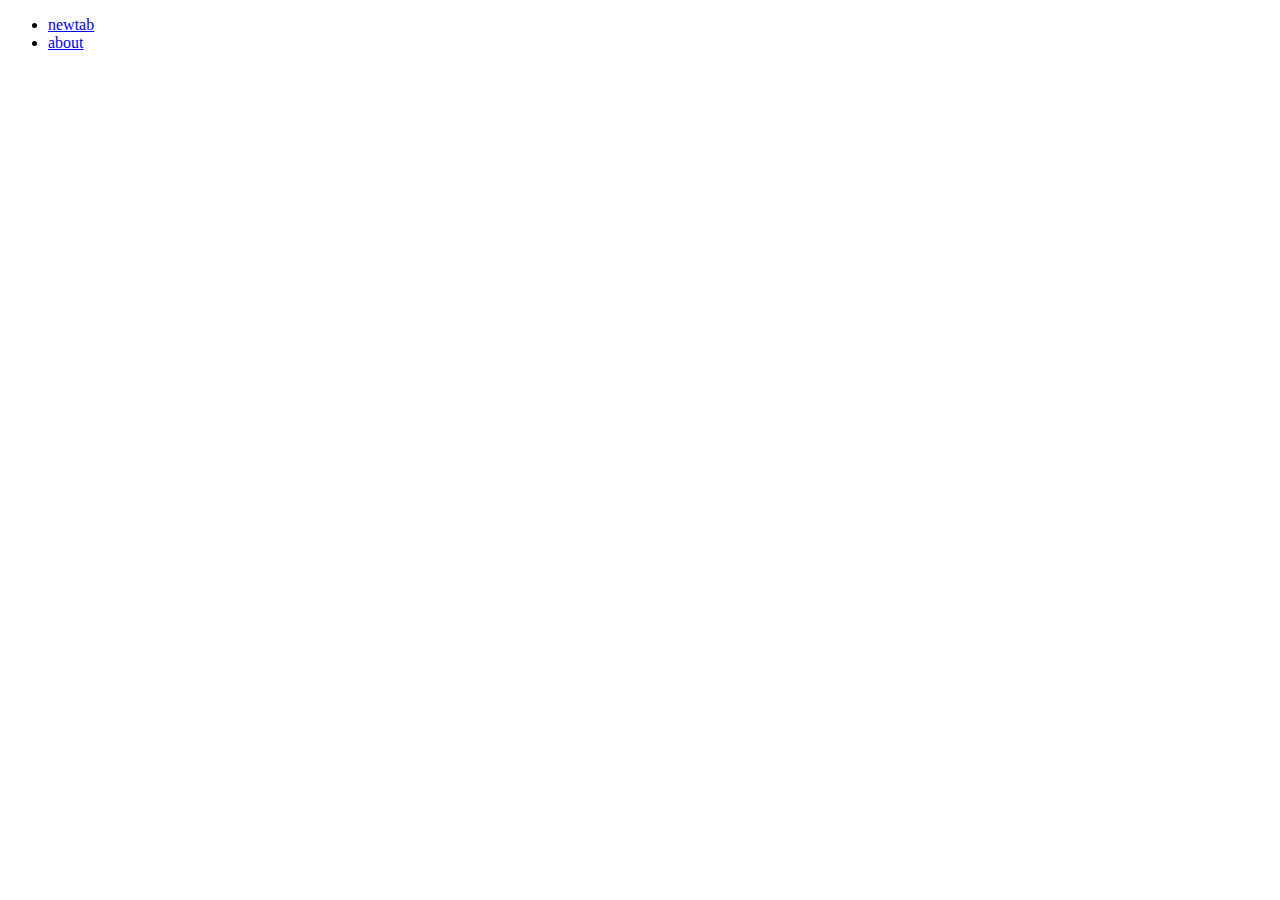
==== index.html @ fd35a8c8 "1" ====
<!DOCTYPE html>
<html lang="en" dir="auto">

<head>
<meta http-equiv="X-UA-Compatible" content="IE=edge">
<meta name="viewport" content="width=device-width, initial-scale=1, shrink-to-fit=no">

<title>Test</title>

<ul class="menu" id="menu" onscroll="menu_on_scroll()">
    <li>
        <a href="https://slowpokelu.github.io//pages/index.html/">
            <span>
                newtab
            </span>
        </a>
    </li>
    <li>
        <a href="https://nasana3.github.io//pages/about-me/">
            <span>
                about
            </span>
        </a>
    </li></ul>




</html>
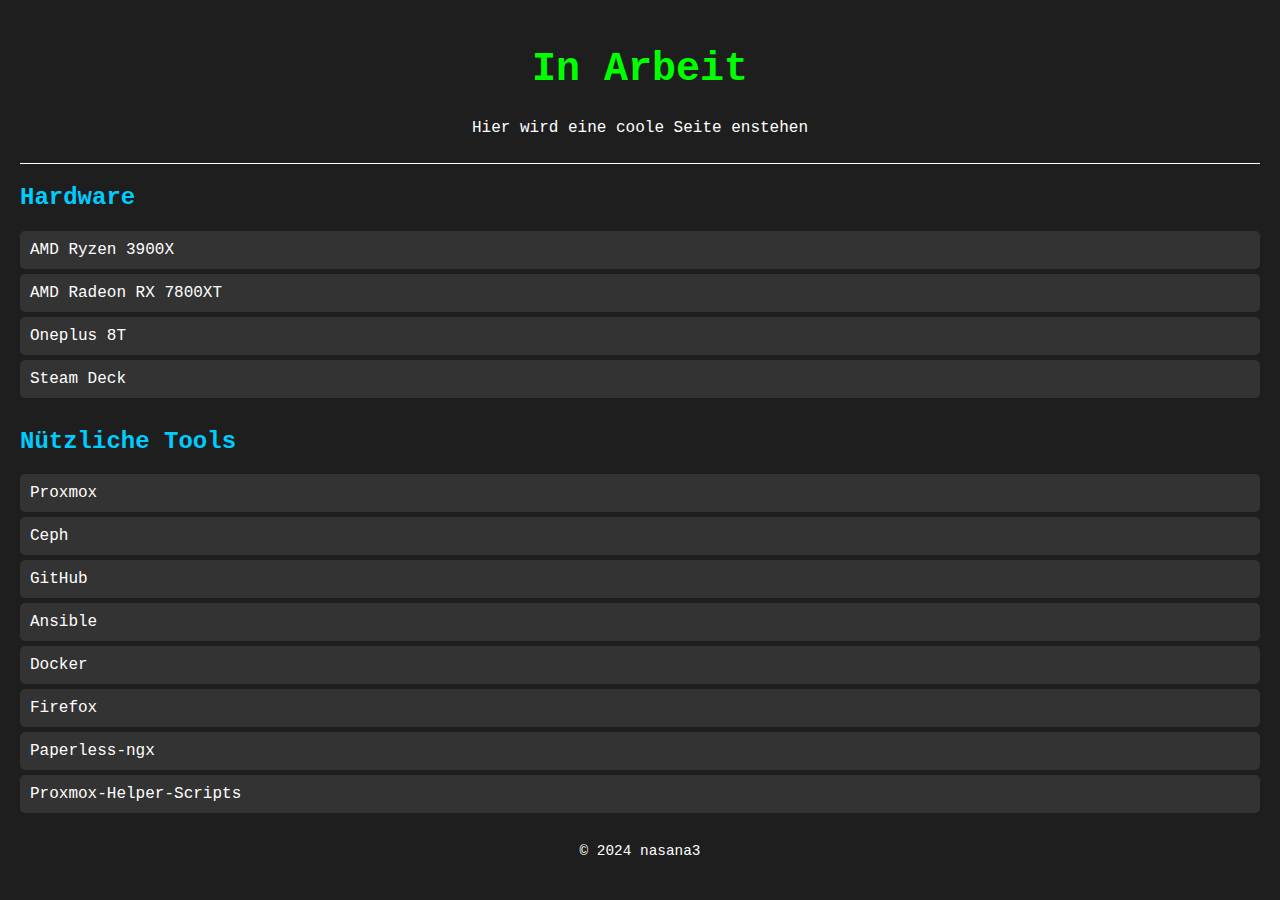
==== commit a0b01bb8: "2" ====
--- a/index.html
+++ b/index.html
@@ -1,29 +1,42 @@
-<!DOCTYPE html>
-<html lang="en" dir="auto">
-
-<head>
-<meta http-equiv="X-UA-Compatible" content="IE=edge">
-<meta name="viewport" content="width=device-width, initial-scale=1, shrink-to-fit=no">
-
-<title>Test</title>
-
-<ul class="menu" id="menu" onscroll="menu_on_scroll()">
-    <li>
-        <a href="https://slowpokelu.github.io//pages/index.html/">
-            <span>
-                newtab
-            </span>
-        </a>
-    </li>
-    <li>
-        <a href="https://nasana3.github.io//pages/about-me/">
-            <span>
-                about
-            </span>
-        </a>
-    </li></ul>
-
-
-
-
+<!DOCTYPE html>
+<html lang="de">
+<head>
+    <meta charset="UTF-8">
+    <meta name="viewport" content="width=device-width, initial-scale=1.0">
+    <title>Nerdige Minimalistische Seite</title>
+    <link rel="stylesheet" href="styles.css">
+</head>
+<body>
+    <header>
+        <h1>In Arbeit</h1>
+        <p>Hier wird eine coole Seite enstehen</p>
+    </header>
+    <main>
+        <section>
+            <h2>Hardware</h2>
+            <ul>
+                <li>AMD Ryzen 3900X</li>
+                <li>AMD Radeon RX 7800XT</li>
+                <li>Oneplus 8T</li>
+                <li>Steam Deck</li>
+            </ul>
+        </section>
+        <section>
+            <h2>Nützliche Tools</h2>
+            <ul>
+                <a href="https://www.proxmox.com/de/"></a><li>Proxmox</li>
+                <a href="https://www.ceph.io/"></a><li>Ceph</li>
+                <a href="https://github.com/"></a><li>GitHub</li>
+                <a href="https://www.ansible.com/"></a><li>Ansible</li>
+                <a href="https://www.docker.com/"></a><li>Docker</li>
+                <a href="https://www.mozilla.org/de/firefox/new/"></a><li>Firefox</li>
+                <a href="https://docs.paperless-ngx.com/"></a><li>Paperless-ngx </li>
+                <a href="https://tteck.github.io/Proxmox/"></a><li>Proxmox-Helper-Scripts</li>
+            </ul>
+        </section>
+    </main>
+    <footer>
+        <p>© 2024 nasana3</p>
+    </footer>
+</body>
 </html>--- a/styles.css
+++ b/styles.css
@@ -0,0 +1,48 @@
+body {
+    font-family: 'Courier New', Courier, monospace;
+    background-color: #1e1e1e;
+    color: #ffffff;
+    margin: 0;
+    padding: 20px;
+}
+
+header {
+    text-align: center;
+    border-bottom: 1px solid #ffffff;
+    padding-bottom: 10px;
+}
+
+h1 {
+    font-size: 2.5em;
+    color: #00ff00;
+}
+
+h2 {
+    color: #00ccff;
+}
+
+main {
+    margin: 20px 0;
+}
+
+section {
+    margin-bottom: 30px;
+}
+
+ul {
+    list-style-type: none;
+    padding: 0;
+}
+
+li {
+    background-color: #333333;
+    margin: 5px 0;
+    padding: 10px;
+    border-radius: 5px;
+}
+
+footer {
+    text-align: center;
+    margin-top: 20px;
+    font-size: 0.9em;
+}
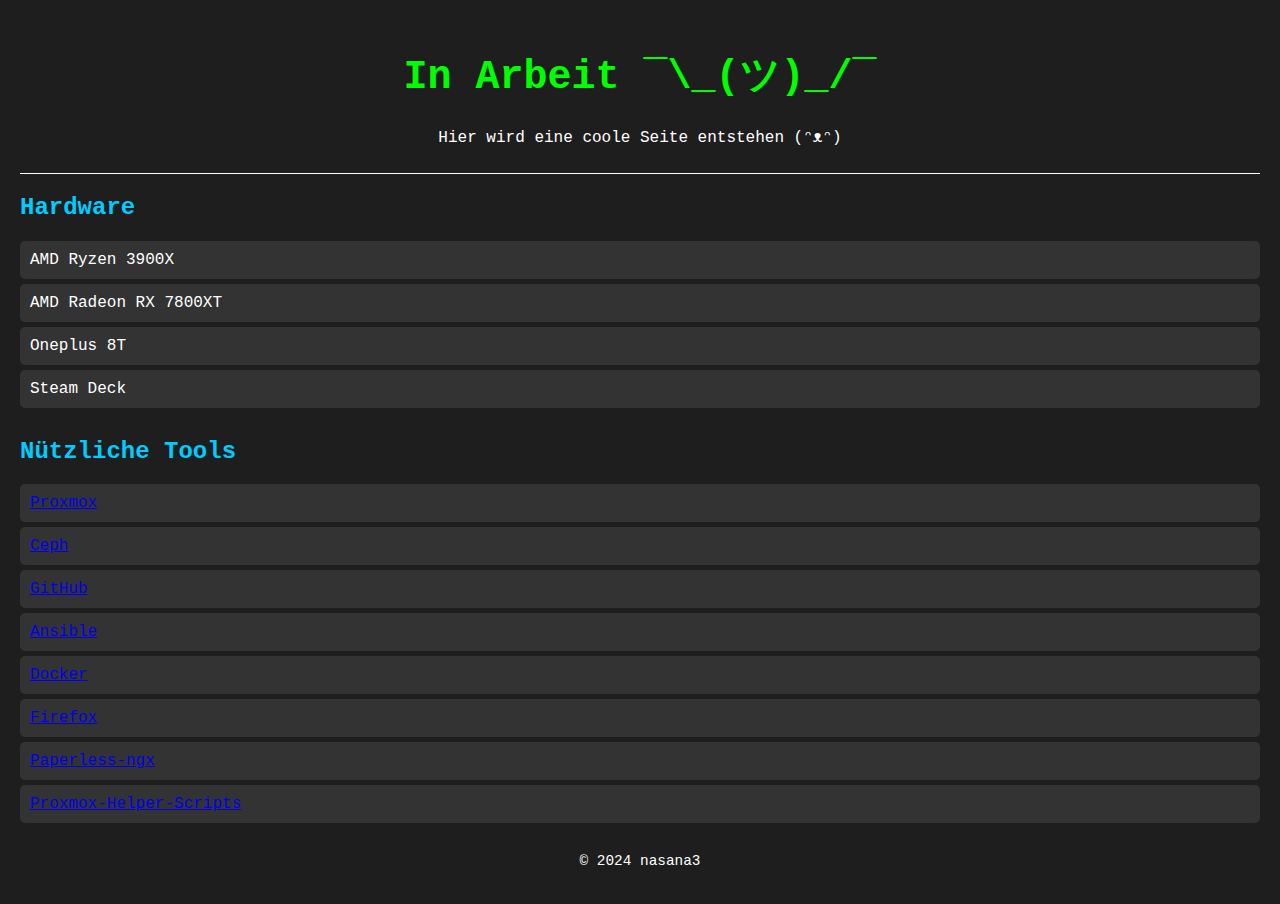
==== commit dd55f409: "5" ====
--- a/index.html
+++ b/index.html
@@ -8,8 +8,8 @@
 </head>
 <body>
     <header>
-        <h1>In Arbeit</h1>
-        <p>Hier wird eine coole Seite enstehen</p>
+        <h1>In Arbeit ¯\_(ツ)_/¯ </h1>
+        <p>Hier wird eine coole Seite entstehen (ᵔᴥᵔ)</p>
     </header>
     <main>
         <section>
@@ -24,14 +24,14 @@
         <section>
             <h2>Nützliche Tools</h2>
             <ul>
-                <a href="https://www.proxmox.com/de/"></a><li>Proxmox</li>
-                <a href="https://www.ceph.io/"></a><li>Ceph</li>
-                <a href="https://github.com/"></a><li>GitHub</li>
-                <a href="https://www.ansible.com/"></a><li>Ansible</li>
-                <a href="https://www.docker.com/"></a><li>Docker</li>
-                <a href="https://www.mozilla.org/de/firefox/new/"></a><li>Firefox</li>
-                <a href="https://docs.paperless-ngx.com/"></a><li>Paperless-ngx </li>
-                <a href="https://tteck.github.io/Proxmox/"></a><li>Proxmox-Helper-Scripts</li>
+                <a href="https://www.proxmox.com/de/"><li>Proxmox</li></a>
+                <a href="https://www.ceph.io/"><li>Ceph</li></a>
+                <a href="https://github.com/"><li>GitHub</li></a>
+                <a href="https://www.ansible.com/"><li>Ansible</li></a>
+                <a href="https://www.docker.com/"><li>Docker</li></a>
+                <a href="https://www.mozilla.org/de/firefox/new/"><li>Firefox</li></a>
+                <a href="https://docs.paperless-ngx.com/"><li>Paperless-ngx </li></a>
+                <a href="https://tteck.github.io/Proxmox/"><li>Proxmox-Helper-Scripts</li></a>
             </ul>
         </section>
     </main>
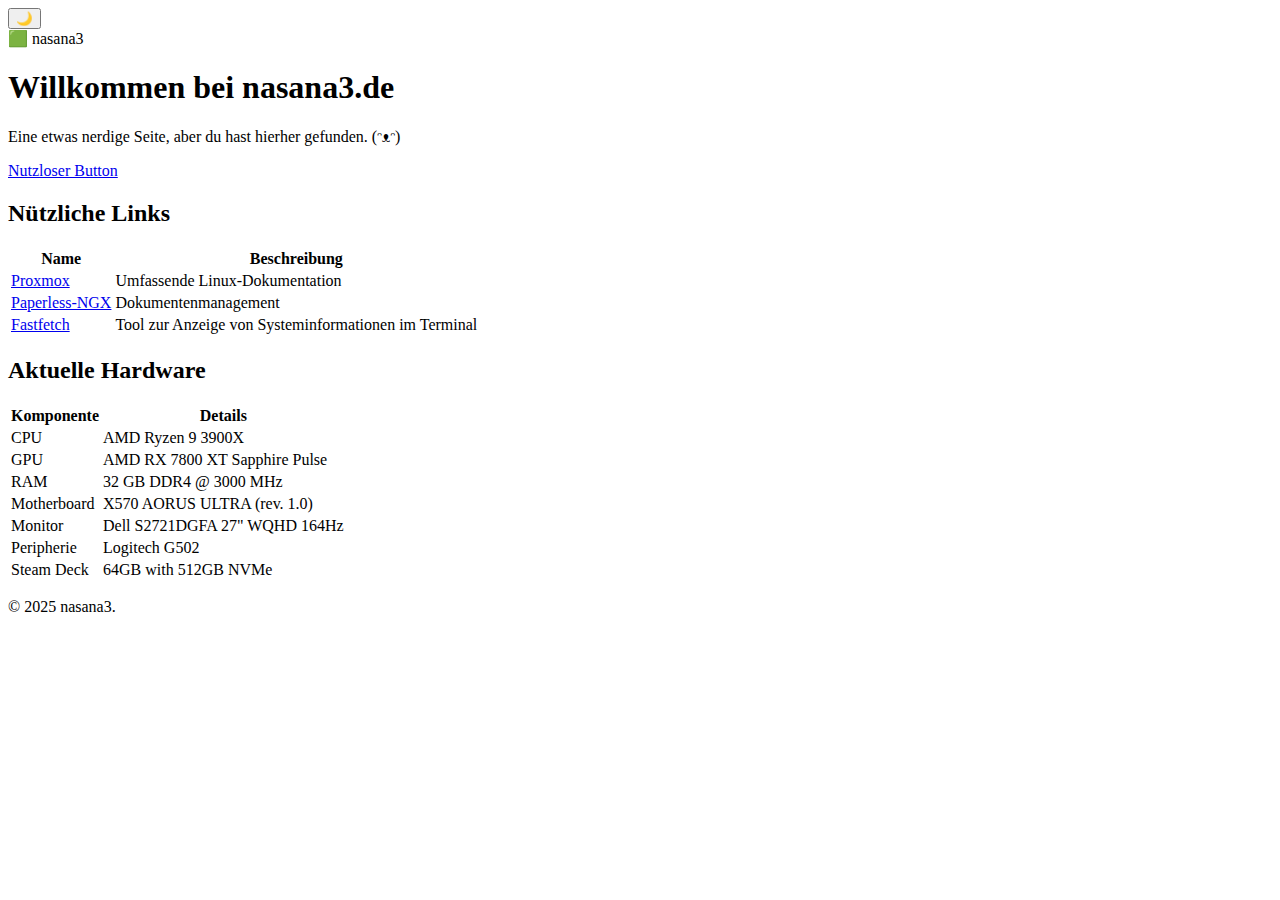
==== commit 636e1976: "Update index.html" ====
--- a/index.html
+++ b/index.html
@@ -1,42 +1,121 @@
 <!DOCTYPE html>
 <html lang="de">
 <head>
-    <meta charset="UTF-8">
-    <meta name="viewport" content="width=device-width, initial-scale=1.0">
-    <title>Nerdige Minimalistische Seite</title>
-    <link rel="stylesheet" href="styles.css">
+  <meta charset="UTF-8" />
+  <meta name="viewport" content="width=device-width, initial-scale=1.0" />
+  <title>nasana3</title>
+  <link rel="stylesheet" href="style.css" />
 </head>
 <body>
-    <header>
-        <h1>In Arbeit ¯\_(ツ)_/¯ </h1>
-        <p>Hier wird eine coole Seite entstehen (ᵔᴥᵔ)</p>
-    </header>
-    <main>
-        <section>
-            <h2>Hardware</h2>
-            <ul>
-                <li>AMD Ryzen 3900X</li>
-                <li>AMD Radeon RX 7800XT</li>
-                <li>Oneplus 8T</li>
-                <li>Steam Deck</li>
-            </ul>
-        </section>
-        <section>
-            <h2>Nützliche Tools</h2>
-            <ul>
-                <a href="https://www.proxmox.com/de/"><li>Proxmox</li></a>
-                <a href="https://www.ceph.io/"><li>Ceph</li></a>
-                <a href="https://github.com/"><li>GitHub</li></a>
-                <a href="https://www.ansible.com/"><li>Ansible</li></a>
-                <a href="https://www.docker.com/"><li>Docker</li></a>
-                <a href="https://www.mozilla.org/de/firefox/new/"><li>Firefox</li></a>
-                <a href="https://docs.paperless-ngx.com/"><li>Paperless-ngx </li></a>
-                <a href="https://tteck.github.io/Proxmox/"><li>Proxmox-Helper-Scripts</li></a>
-            </ul>
-        </section>
-    </main>
-    <footer>
-        <p>© 2024 nasana3</p>
-    </footer>
+  <header>
+    <button id="theme-toggle" aria-label="Toggle Dark Mode">🌙</button>
+    <div class="container">
+      <div class="logo">🟩 nasana3</div>
+    </div>
+  </header>
+
+  <section class="hero">
+    <div class="container">
+      <h1>Willkommen bei nasana3.de</h1>
+      <p>Eine etwas nerdige Seite, aber du hast hierher gefunden. (ᵔᴥᵔ)</p>
+      <a href="#" class="cta-button">Nutzloser Button</a>
+    </div>
+    <section class="links">
+        <div class="container">
+          <h2>Nützliche Links</h2>
+          <table class="link-table">
+            <thead>
+              <tr>
+                <th>Name</th>
+                <th>Beschreibung</th>
+              </tr>
+            </thead>
+            <tbody>
+              <tr>
+                <td><a href="https://www.proxmox.com/de" target="_blank">Proxmox</a></td>
+                <td>Umfassende Linux-Dokumentation</td>
+              </tr>
+              <tr>
+                <td><a href="https://docs.paperless-ngx.com/" target="_blank">Paperless-NGX</a></td>
+                <td>Dokumentenmanagement </td>
+              </tr>
+              <tr>
+                <td><a href="https://github.com/fastfetch-cli/fastfetch" target="_blank">Fastfetch</a></td>
+                <td>Tool zur Anzeige von Systeminformationen im Terminal</td>
+              </tr>
+            </tbody>
+          </table>
+        </div>
+      </section>
+      <section class="hardware">
+        <div class="container">
+          <h2>Aktuelle Hardware</h2>
+          <table class="hardware-table">
+            <thead>
+              <tr>
+                <th>Komponente</th>
+                <th>Details</th>
+              </tr>
+            </thead>
+            <tbody>
+              <tr>
+                <td>CPU</td>
+                <td>AMD Ryzen 9 3900X</td>
+              </tr>
+              <tr>
+                <td>GPU</td>
+                <td>AMD RX 7800 XT Sapphire Pulse</td>
+              </tr>
+              <tr>
+                <td>RAM</td>
+                <td>32 GB DDR4 @ 3000 MHz</td>
+              </tr>
+              <tr>
+                <td>Motherboard</td>
+                <td>X570 AORUS ULTRA (rev. 1.0) </td>
+              </tr>
+              <tr>
+                <td>Monitor</td>
+                <td>Dell S2721DGFA 27" WQHD 164Hz</td>
+              </tr>
+              <tr>
+                <td>Peripherie</td>
+                <td>Logitech G502</td>
+              </tr>
+              <tr>
+                <td>Steam Deck</td>
+                <td>64GB with 512GB NVMe </td>
+              </tr>
+            </tbody>
+          </table>
+        </div>
+      </section>
+        
+      
+      
+
+  <footer>
+    <div class="container">
+      <p>&copy; 2025 nasana3.</p>
+    </div>
+  </footer>
+<script>
+  const toggleButton = document.getElementById('theme-toggle');
+  const body = document.body;
+
+  // Initialisiere Theme
+  if (localStorage.getItem('theme') === 'light') {
+    body.classList.add('light-mode');
+    toggleButton.textContent = '🌞';
+  }
+
+  toggleButton.addEventListener('click', () => {
+    body.classList.toggle('light-mode');
+    const isLight = body.classList.contains('light-mode');
+    localStorage.setItem('theme', isLight ? 'light' : 'dark');
+    toggleButton.textContent = isLight ? '🌞' : '🌙';
+  });
+</script>
+
 </body>
-</html>+</html>
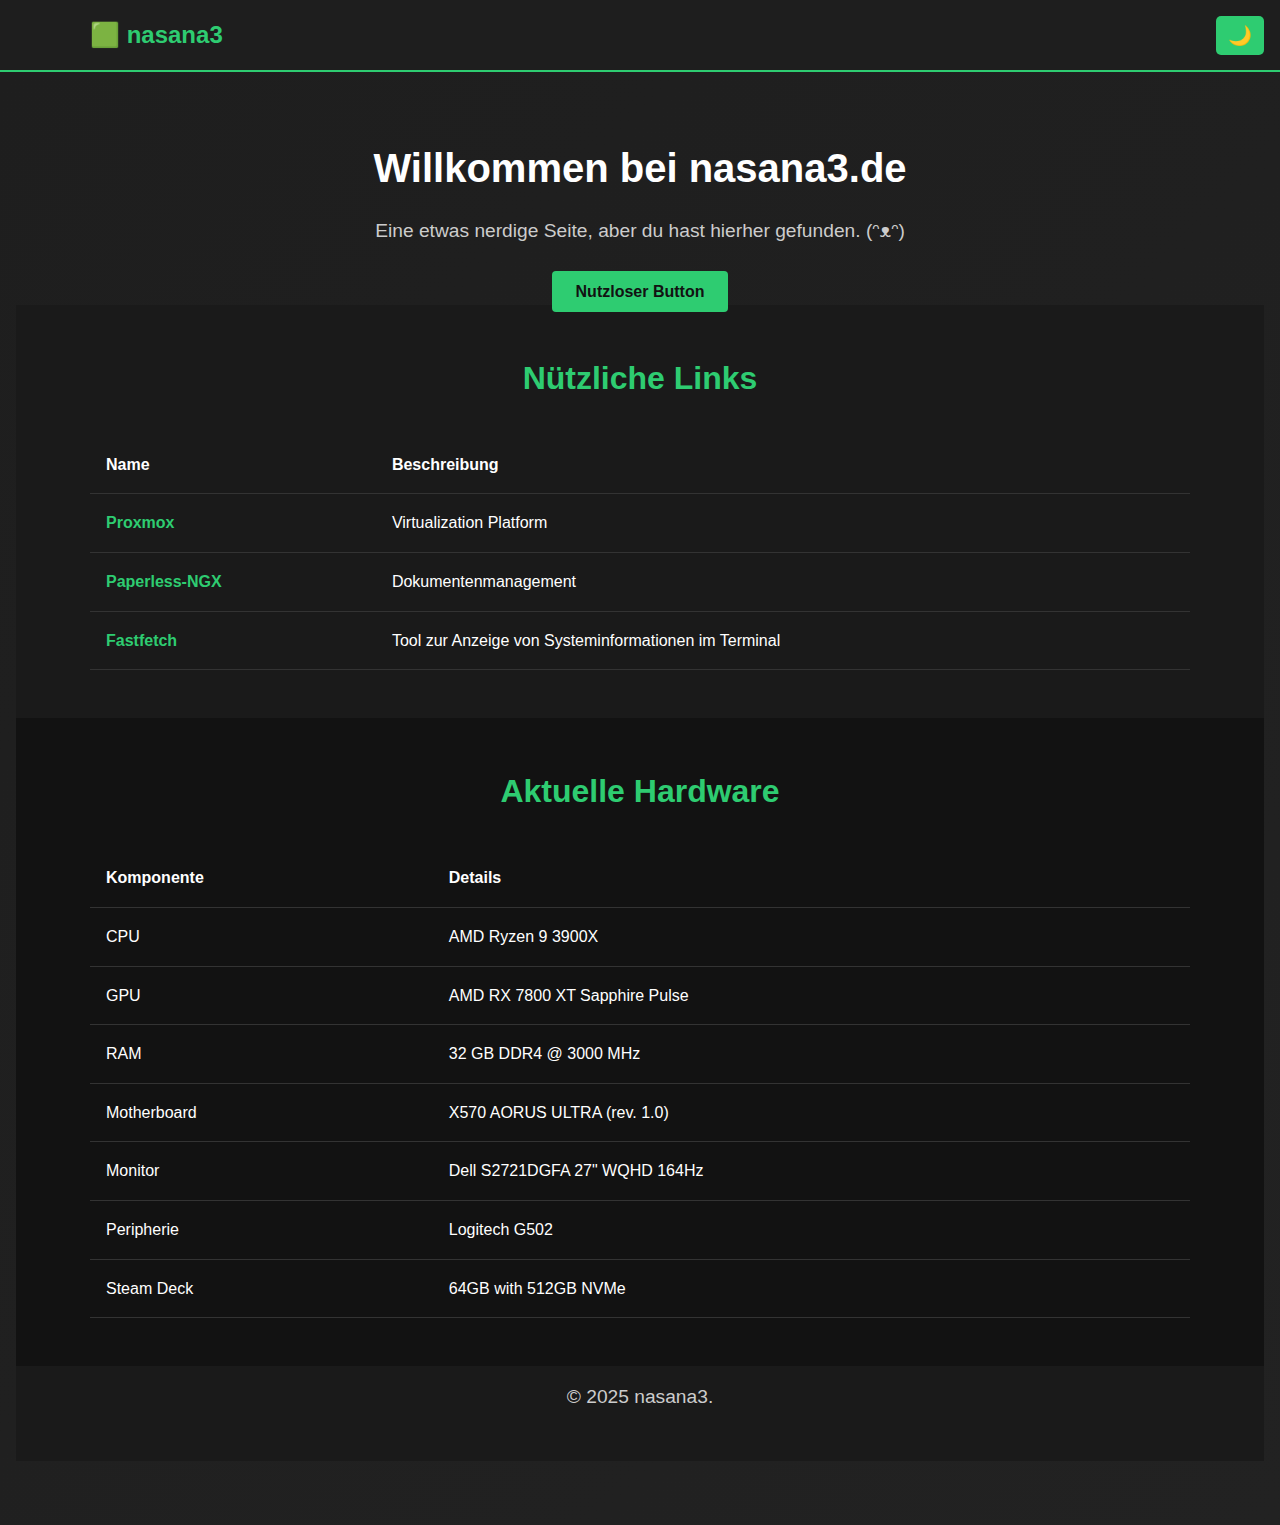
==== commit 567c6ab0: "Update index.html" ====
--- a/index.html
+++ b/index.html
@@ -33,7 +33,7 @@
             <tbody>
               <tr>
                 <td><a href="https://www.proxmox.com/de" target="_blank">Proxmox</a></td>
-                <td>Umfassende Linux-Dokumentation</td>
+                <td>Virtualization Platform</td>
               </tr>
               <tr>
                 <td><a href="https://docs.paperless-ngx.com/" target="_blank">Paperless-NGX</a></td>
--- a/style.css
+++ b/style.css
@@ -0,0 +1,227 @@
+/* Grundlegendes Layout */
+* {
+    margin: 0;
+    padding: 0;
+    box-sizing: border-box;
+  }
+  
+  body {
+    font-family: 'Segoe UI', Tahoma, Geneva, Verdana, sans-serif;
+    background-color: #121212;
+    color: #ffffff;
+    line-height: 1.6;
+  }
+  
+  /* Container */
+  .container {
+    width: 90%;
+    max-width: 1100px;
+    margin: auto;
+  }
+  
+  /* Header */
+  header {
+    background-color: #1e1e1e;
+    padding: 1rem 0;
+    border-bottom: 2px solid #2ecc71;
+  }
+  
+  .logo {
+    font-size: 1.5rem;
+    font-weight: bold;
+    color: #2ecc71;
+  }
+  
+  header .container {
+    display: flex;
+    justify-content: space-between;
+    align-items: center;
+  }
+  
+  nav ul {
+    list-style: none;
+    display: flex;
+    gap: 1.5rem;
+  }
+  
+  nav a {
+    text-decoration: none;
+    color: #ffffff;
+    transition: color 0.3s ease;
+  }
+  
+  nav a:hover {
+    color: #2ecc71;
+  }
+  
+  /* Hero Section */
+  .hero {
+    background: linear-gradient(135deg, #1e1e1e 0%, #222222 100%);
+    text-align: center;
+    padding: 4rem 1rem;
+  }
+  
+  .hero h1 {
+    font-size: 2.5rem;
+    margin-bottom: 1rem;
+  }
+  
+  .hero p {
+    font-size: 1.2rem;
+    margin-bottom: 2rem;
+    color: #cccccc;
+  }
+  
+  .cta-button {
+    background-color: #2ecc71;
+    color: #121212;
+    padding: 0.75rem 1.5rem;
+    border-radius: 4px;
+    text-decoration: none;
+    font-weight: bold;
+    transition: background-color 0.3s ease;
+  }
+  
+  .cta-button:hover {
+    background-color: #27ae60;
+  }
+  
+  /* Footer */
+  footer {
+    background-color: #1a1a1a;
+    padding: 1rem 0;
+    text-align: center;
+    color: #888;
+    font-size: 0.9rem;
+  }
+  #theme-toggle {
+    position: fixed;
+    top: 1rem;
+    right: 1rem;
+    background: #2ecc71;
+    color: #121212;
+    border: none;
+    padding: 0.5rem 0.75rem;
+    font-size: 1.2rem;
+    border-radius: 5px;
+    cursor: pointer;
+    z-index: 1000;
+    transition: background 0.3s ease;
+  }
+  
+  #theme-toggle:hover {
+    background: #27ae60;
+  }
+  /* Light Mode Overrides */
+body.light-mode {
+    background-color: #f0f0f0;
+    color: #121212;
+  }
+  
+  body.light-mode header {
+    background-color: #ffffff;
+    border-bottom: 2px solid #2ecc71;
+  }
+  
+  body.light-mode nav a {
+    color: #121212;
+  }
+  
+  body.light-mode nav a:hover {
+    color: #2ecc71;
+  }
+  
+  body.light-mode .hero {
+    background: linear-gradient(135deg, #ffffff 0%, #f9f9f9 100%);
+  }
+  
+  body.light-mode .hero p {
+    color: #555;
+  }
+  
+  body.light-mode footer {
+    background-color: #e0e0e0;
+    color: #444;
+  }
+  
+  .links {
+    padding: 3rem 0;
+    background-color: #1a1a1a;
+  }
+  
+  .links h2 {
+    text-align: center;
+    font-size: 2rem;
+    margin-bottom: 2rem;
+    color: #2ecc71;
+  }
+  
+  .link-table {
+    width: 100%;
+    border-collapse: collapse;
+  }
+  
+  .link-table th,
+  .link-table td {
+    padding: 1rem;
+    text-align: left;
+    border-bottom: 1px solid #333;
+  }
+  
+  .link-table a {
+    color: #2ecc71;
+    text-decoration: none;
+    font-weight: bold;
+  }
+  
+  .link-table a:hover {
+    text-decoration: underline;
+  }
+  
+  /* Light Mode Anpassungen */
+  body.light-mode .links {
+    background-color: #f5f5f5;
+  }
+  
+  body.light-mode .link-table th,
+  body.light-mode .link-table td {
+    border-bottom: 1px solid #ccc;
+  }
+  
+  body.light-mode .link-table a {
+    color: #27ae60;
+  }
+  .hardware {
+    padding: 3rem 0;
+    background-color: #121212;
+  }
+  
+  .hardware h2 {
+    text-align: center;
+    font-size: 2rem;
+    margin-bottom: 2rem;
+    color: #2ecc71;
+  }
+  
+  .hardware-table {
+    width: 100%;
+    border-collapse: collapse;
+  }
+  
+  .hardware-table th,
+  .hardware-table td {
+    padding: 1rem;
+    text-align: left;
+    border-bottom: 1px solid #333;
+  }
+  
+  /* Light Mode Anpassung */
+  body.light-mode .hardware {
+    background-color: #ffffff;
+  }
+  
+  body.light-mode .hardware-table th,
+  body.light-mode .hardware-table td {
+    border-bottom: 1px solid #ccc;
+  }
+  
